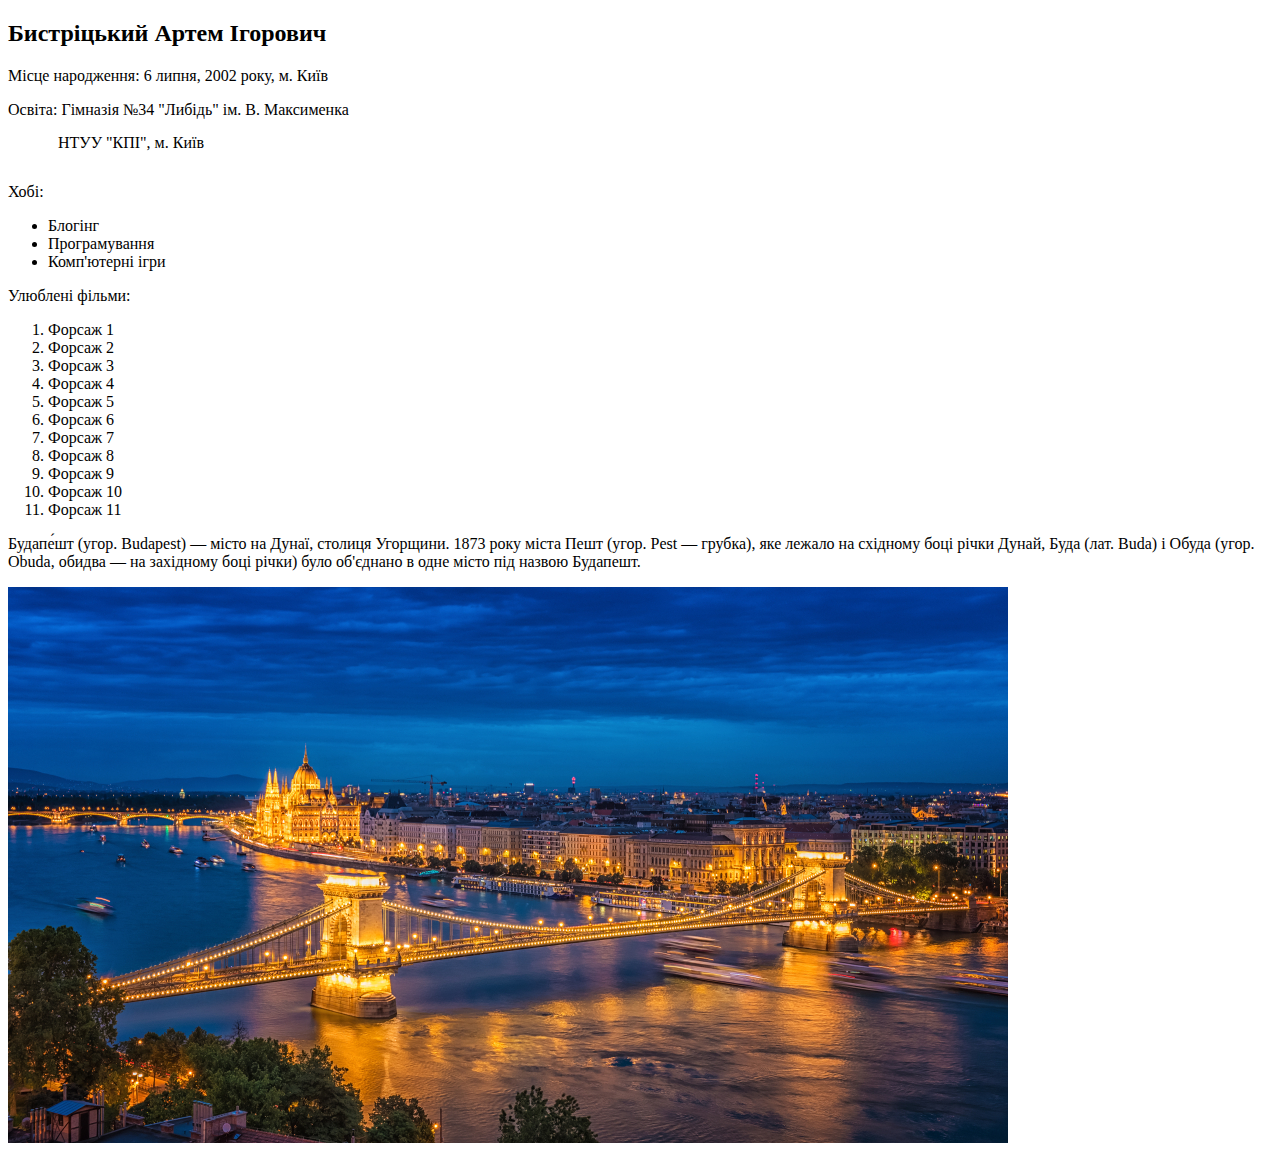
==== index.html @ 742adeb4 "Lab 1" ====
<!DOCTYPE html>
<html lang="en">
  <head>
    <meta charset="UTF-8" />
    <meta http-equiv="X-UA-Compatible" content="IE=edge" />
    <meta name="viewport" content="width=device-width, initial-scale=1.0" />
    <meta name="keywords" content="Бистріцький, ІА-93, Артем" />
    <meta name="description" content="Інформація про студентку, Артема Бистріцького" />
    <title>Бистріцький А.І., ІА-93, Лаб 1, Варіант 5</title>
  </head>
  <body>
    <h2>Бистріцький Артем Ігорович</h2>
    <p>Місце народження: 6 липня, 2002 року, м. Київ</p>
    <p>
      Освіта: Гімназія №34 "Либідь" ім. В. Максименка
      <br />
      <span style="display: block; margin-left: 50px; padding: 15px 0">НТУУ "КПІ", м. Київ</span>
    </p>

    <p>Хобі:</p>
    <ul>
      <li>Блогінг</li>
      <li>Програмування</li>
      <li>Комп'ютерні ігри</li>
    </ul>

    <p>Улюблені фільми:</p>
    <ol>
      <li>Форсаж 1</li>
      <li>Форсаж 2</li>
      <li>Форсаж 3</li>
      <li>Форсаж 4</li>
      <li>Форсаж 5</li>
      <li>Форсаж 6</li>
      <li>Форсаж 7</li>
      <li>Форсаж 8</li>
      <li>Форсаж 9</li>
      <li>Форсаж 10</li>
      <li>Форсаж 11</li>
    </ol>

    <p>
      Будапе́шт (угор. Budapest) — місто на Дунаї, столиця Угорщини. 1873 року міста Пешт (угор. Pest — грубка), яке лежало на східному боці річки Дунай, Буда (лат. Buda) і Обуда (угор. Obuda, обидва —
      на західному боці річки) було об'єднано в одне місто під назвою Будапешт.
    </p>

    <a href="https://uk.wikipedia.org/wiki/%D0%91%D1%83%D0%B4%D0%B0%D0%BF%D0%B5%D1%88%D1%82">
      <img src="./images/city.jpeg" alt="Будапешт" />
    </a>
  </body>
</html>
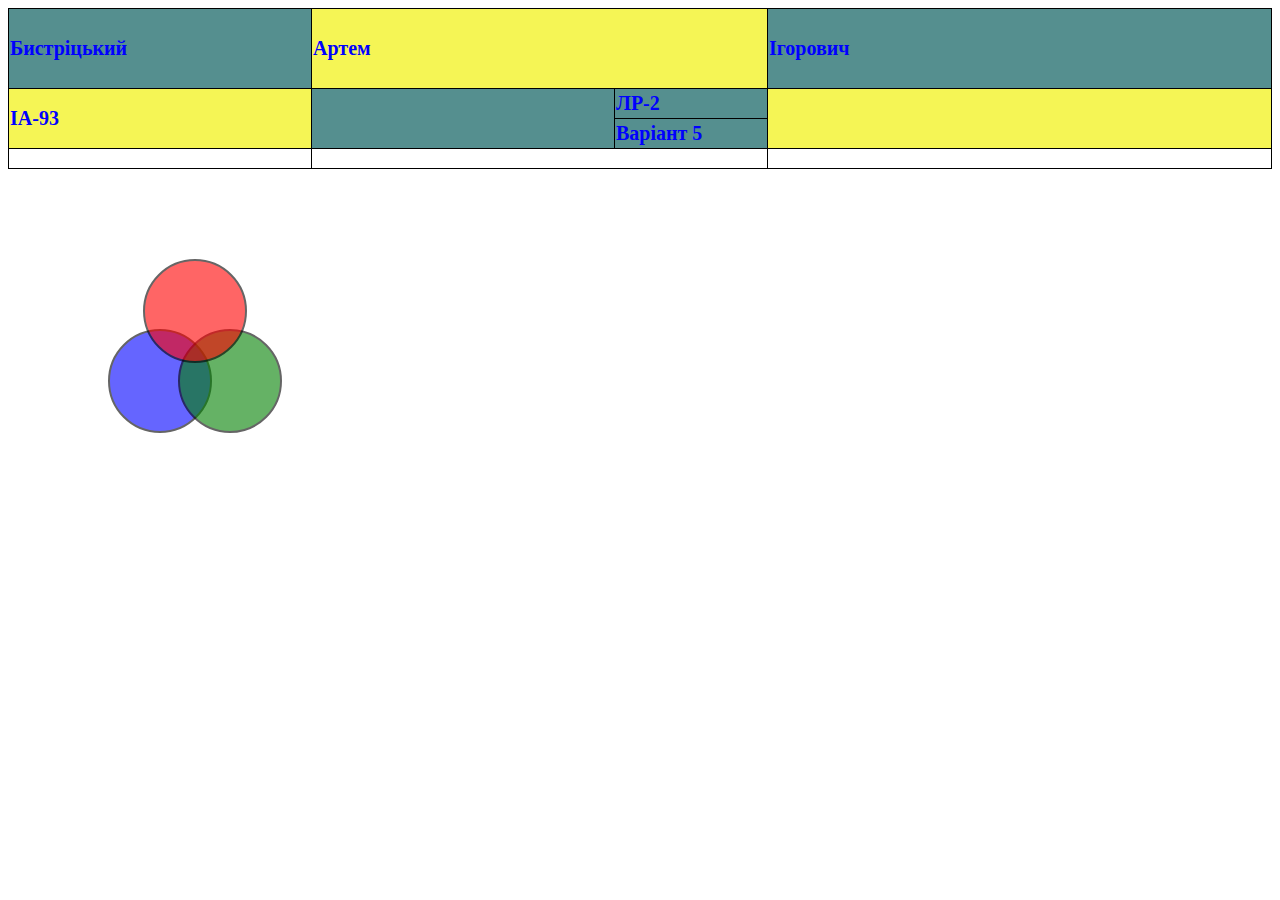
==== commit c56f0802: "Lab 2" ====
--- a/index.html
+++ b/index.html
@@ -5,47 +5,37 @@
     <meta http-equiv="X-UA-Compatible" content="IE=edge" />
     <meta name="viewport" content="width=device-width, initial-scale=1.0" />
     <meta name="keywords" content="Бистріцький, ІА-93, Артем" />
-    <meta name="description" content="Інформація про студентку, Артема Бистріцького" />
-    <title>Бистріцький А.І., ІА-93, Лаб 1, Варіант 5</title>
+    <meta name="description" content="Інформація про студента, Артема Бистріцького" />
+    <title>Бистріцький А.І., ІА-93, Лаб 2, Варіант 5</title>
+    <link rel="stylesheet" href="./css/style.css" />
   </head>
   <body>
-    <h2>Бистріцький Артем Ігорович</h2>
-    <p>Місце народження: 6 липня, 2002 року, м. Київ</p>
-    <p>
-      Освіта: Гімназія №34 "Либідь" ім. В. Максименка
-      <br />
-      <span style="display: block; margin-left: 50px; padding: 15px 0">НТУУ "КПІ", м. Київ</span>
-    </p>
+    <table>
+      <tr height="80" class="row_one">
+        <td width="300" class="data_green">Бистріцький</td>
+        <td colspan="2" class="data_yellow">Артем</td>
+        <td colspan="3" class="data_green">Ігорович</td>
+      </tr>
+      <tr height="30" class="row_two">
+        <td rowspan="2" class="data_yellow">ІА-93</td>
+        <td width="300" rowspan="2" class="data_green"></td>
+        <td class="data_green">ЛР-2</td>
+        <td rowspan="2" colspan="3" class="data_yellow"></td>
+      </tr>
+      <tr height="30" class="row_three">
+        <td width="150" class="data_green">Варіант 5</td>
+      </tr>
+      <tr height="20px">
+        <td></td>
+        <td colspan="2"></td>
+        <td colspan="3"></td>
+      </tr>
+    </table>
 
-    <p>Хобі:</p>
-    <ul>
-      <li>Блогінг</li>
-      <li>Програмування</li>
-      <li>Комп'ютерні ігри</li>
-    </ul>
-
-    <p>Улюблені фільми:</p>
-    <ol>
-      <li>Форсаж 1</li>
-      <li>Форсаж 2</li>
-      <li>Форсаж 3</li>
-      <li>Форсаж 4</li>
-      <li>Форсаж 5</li>
-      <li>Форсаж 6</li>
-      <li>Форсаж 7</li>
-      <li>Форсаж 8</li>
-      <li>Форсаж 9</li>
-      <li>Форсаж 10</li>
-      <li>Форсаж 11</li>
-    </ol>
-
-    <p>
-      Будапе́шт (угор. Budapest) — місто на Дунаї, столиця Угорщини. 1873 року міста Пешт (угор. Pest — грубка), яке лежало на східному боці річки Дунай, Буда (лат. Buda) і Обуда (угор. Obuda, обидва —
-      на західному боці річки) було об'єднано в одне місто під назвою Будапешт.
-    </p>
-
-    <a href="https://uk.wikipedia.org/wiki/%D0%91%D1%83%D0%B4%D0%B0%D0%BF%D0%B5%D1%88%D1%82">
-      <img src="./images/city.jpeg" alt="Будапешт" />
-    </a>
+    <div class="container">
+      <div class="circle_one"></div>
+      <div class="circle_two"></div>
+      <div class="circle_three"></div>
+    </div>
   </body>
 </html>
--- a/css/style.css
+++ b/css/style.css
@@ -0,0 +1,102 @@
+/* ============table============ */
+table, tr, td{
+    border: 1px solid black;
+}
+
+table{
+    width: 100%;
+    border-collapse: collapse;
+
+    font-size: 20px;
+    font-weight: bold;
+    color: #0000ff;
+}
+
+.data_green{
+    background-color: #558f8f;
+}
+
+.data_green:hover, .data_green:focus{
+    background-color: #f5f555;
+}
+
+.data_yellow{
+    background-color: #f5f555;
+}
+
+.data_yellow:hover, .data_yellow:focus{
+    background-color: #558f8f;
+}
+
+/* ============circles============ */
+
+/* @keyframes r_container{
+    from{
+        transform: rotate(0deg);
+    }
+    to{
+        transform: rotate(360deg);
+    }
+} */
+
+.container{
+    width: 500px;
+    height: 500px;
+    margin-top: 10px;
+
+    position: relative;
+
+    /* animation-name: r_container;
+    animation-duration: 5000ms;
+    animation-iteration-count: infinite;
+    animation-timing-function: linear; */
+}
+
+.circle_one{
+    width: 100px;
+    height: 100px;
+    border-radius: 50%;
+
+    background-color: blue;
+    border: 2px solid black;
+    opacity: 0.6;
+
+    position: absolute;
+    top: 150px;
+    left: 100px;
+
+}
+
+.circle_two{
+    width: 100px;
+    height: 100px;
+    border-radius: 50%;
+
+    background-color: green;
+    border: 2px solid black;
+    opacity: 0.6;
+
+    position: absolute;
+    top: 150px;
+    left: 170px;
+}
+
+.circle_three{
+    width: 100px;
+    height: 100px;
+    border-radius: 50%;
+
+    background-color: red;
+    border: 2px solid black;
+    opacity: 0.6;
+
+    position: absolute;
+    top: 80px;
+    left: 135px;
+}
+
+
+
+
+
+
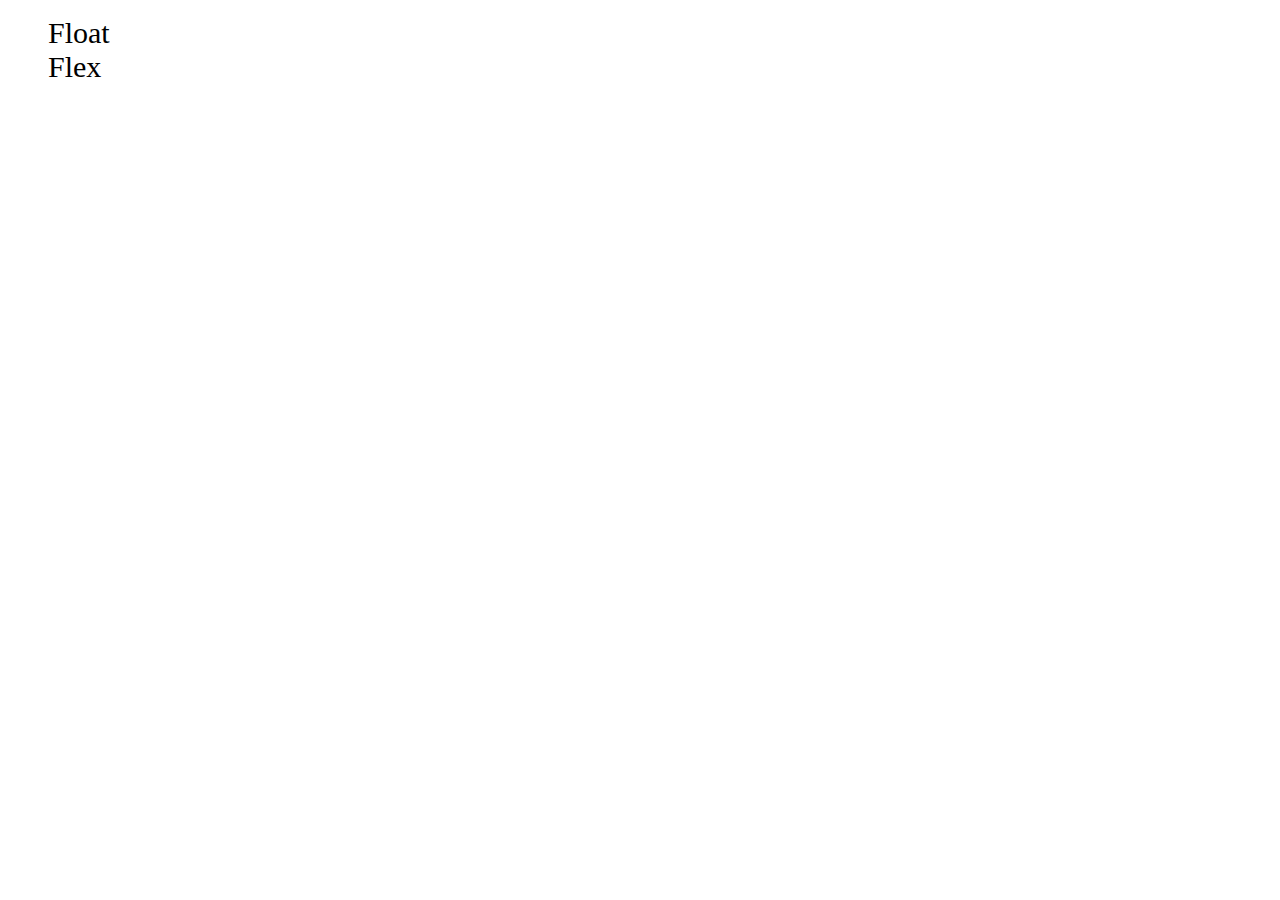
==== commit cd250e10: "Lab 3" ====
--- a/index.html
+++ b/index.html
@@ -6,36 +6,18 @@
     <meta name="viewport" content="width=device-width, initial-scale=1.0" />
     <meta name="keywords" content="Бистріцький, ІА-93, Артем" />
     <meta name="description" content="Інформація про студента, Артема Бистріцького" />
-    <title>Бистріцький А.І., ІА-93, Лаб 2, Варіант 5</title>
-    <link rel="stylesheet" href="./css/style.css" />
+    <title>Бистріцький А.І., ІА-93, Лаб 3, Варіант 5</title>
+    <link rel="stylesheet" href="./css/styles.css" />
   </head>
   <body>
-    <table>
-      <tr height="80" class="row_one">
-        <td width="300" class="data_green">Бистріцький</td>
-        <td colspan="2" class="data_yellow">Артем</td>
-        <td colspan="3" class="data_green">Ігорович</td>
-      </tr>
-      <tr height="30" class="row_two">
-        <td rowspan="2" class="data_yellow">ІА-93</td>
-        <td width="300" rowspan="2" class="data_green"></td>
-        <td class="data_green">ЛР-2</td>
-        <td rowspan="2" colspan="3" class="data_yellow"></td>
-      </tr>
-      <tr height="30" class="row_three">
-        <td width="150" class="data_green">Варіант 5</td>
-      </tr>
-      <tr height="20px">
-        <td></td>
-        <td colspan="2"></td>
-        <td colspan="3"></td>
-      </tr>
-    </table>
-
-    <div class="container">
-      <div class="circle_one"></div>
-      <div class="circle_two"></div>
-      <div class="circle_three"></div>
-    </div>
+    <ul>
+      <li>
+        <a href="./partials/float.html">Float</a>
+      </li>
+      <li>
+        <a href="./partials/flex.html">Flex</a>
+      </li>
+    </ul>
+    
   </body>
 </html>
--- a/css/styles.css
+++ b/css/styles.css
@@ -0,0 +1,10 @@
+ul{
+    list-style: none;
+}
+
+a{
+    font-size: 30px;
+    text-decoration: none;
+
+    color: black;
+}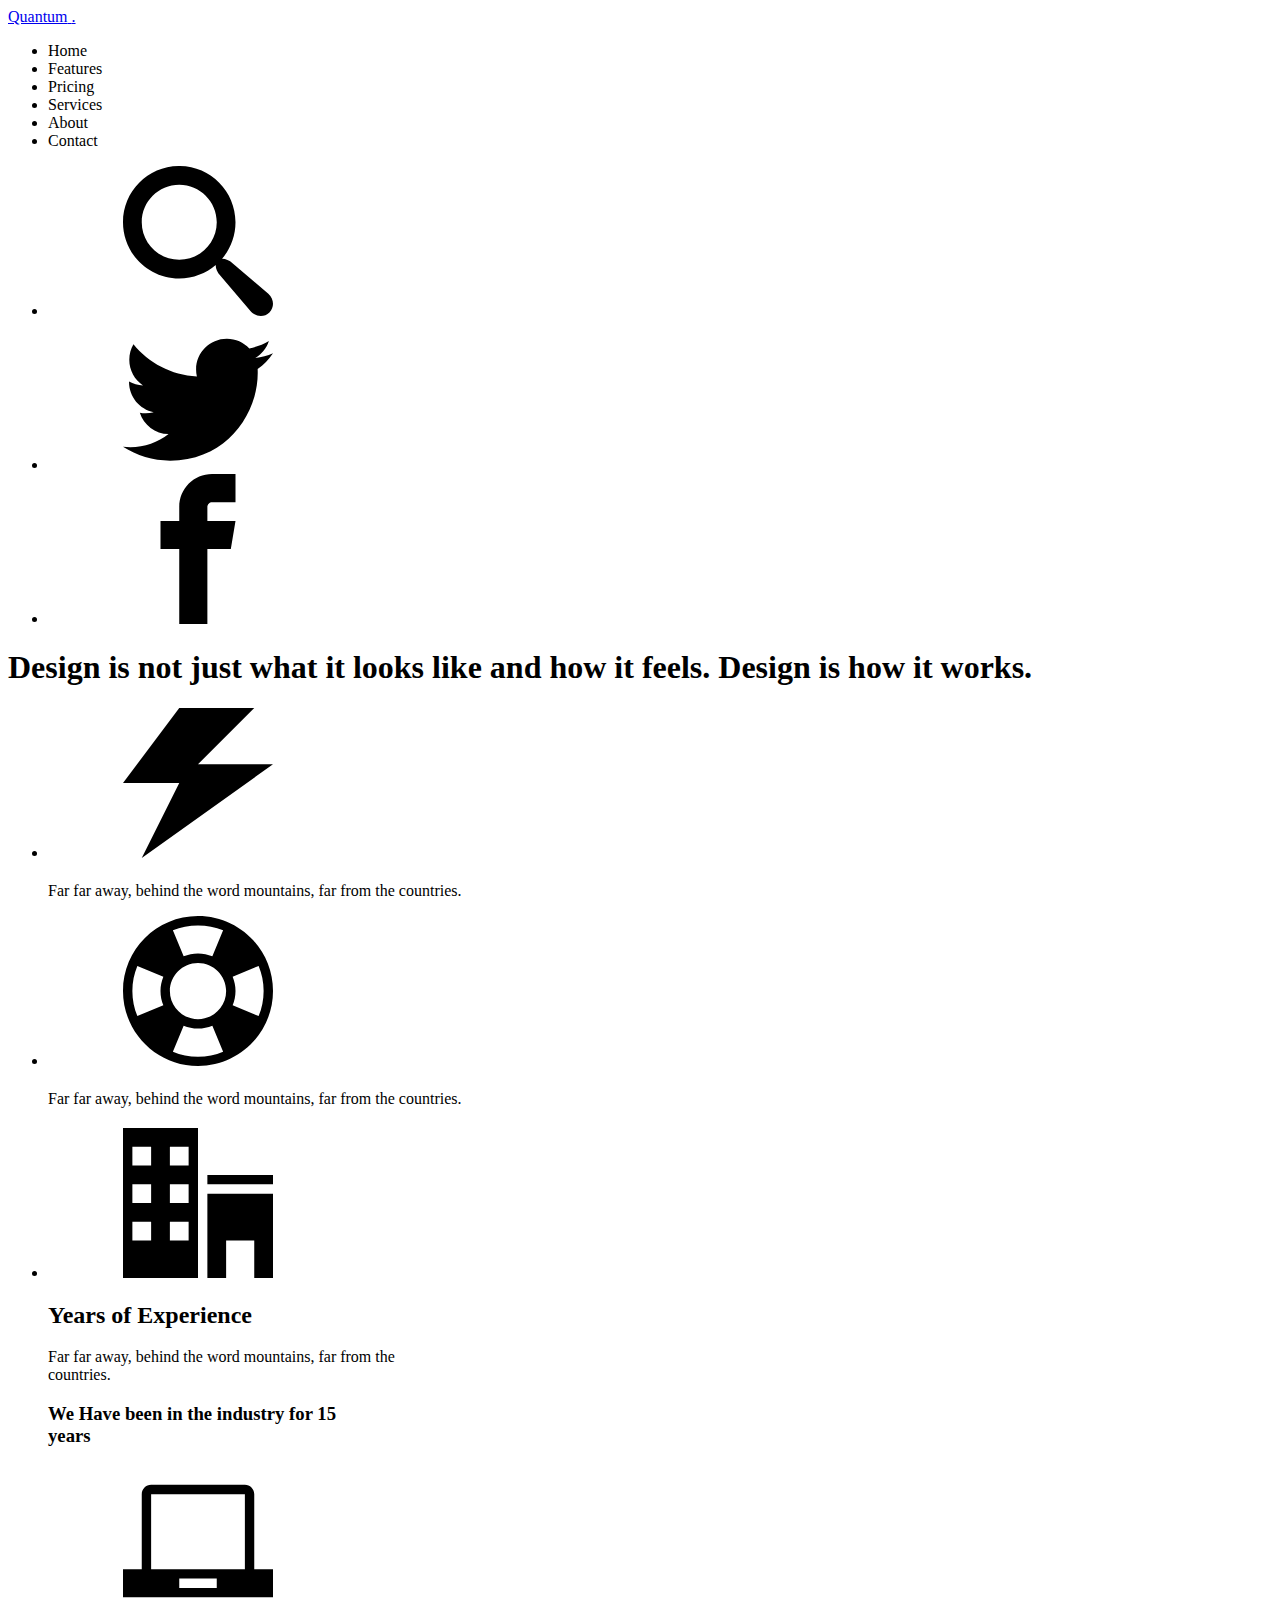
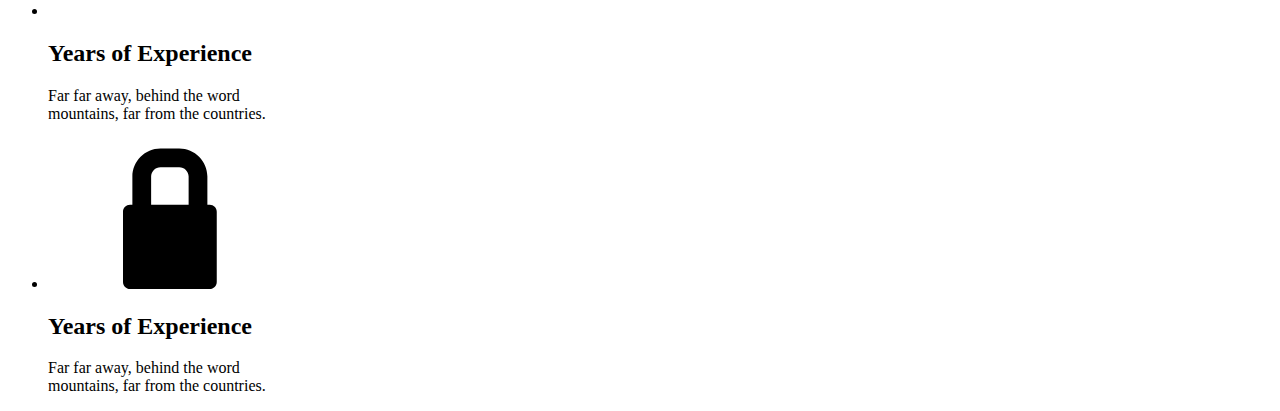
==== commit 4665a1c6: "added markup" ====
--- a/index.html
+++ b/index.html
@@ -6,18 +6,150 @@
     <meta name="viewport" content="width=device-width, initial-scale=1.0" />
     <meta name="keywords" content="Бистріцький, ІА-93, Артем" />
     <meta name="description" content="Інформація про студента, Артема Бистріцького" />
-    <title>Бистріцький А.І., ІА-93, Лаб 3, Варіант 5</title>
+    <title>Бистріцький А.І., ІА-93, Лаб 4, Варіант 5</title>
     <link rel="stylesheet" href="./css/styles.css" />
   </head>
   <body>
-    <ul>
-      <li>
-        <a href="./partials/float.html">Float</a>
-      </li>
-      <li>
-        <a href="./partials/flex.html">Flex</a>
-      </li>
-    </ul>
-    
+    <!-- Шапка -->
+    <header class="page-header">
+      <div class="container">
+        <nav class="navigation">
+          <a href="./index.html" class="logotype" lang="en">
+            <span class="logotype__logo-quantum">Quantum</span>
+            <span class="logotype__logo-dot">.</span>
+          </a>
+
+          <ul class="header-list">
+            <li class="header-list__item">Home</li>
+            <li class="header-list__item">Features</li>
+            <li class="header-list__item">Pricing</li>
+            <li class="header-list__item">Services</li>
+            <li class="header-list__item">About</li>
+            <li class="header-list__item">Contact</li>
+          </ul>
+
+          <ul class="contacts">
+            <li class="contacts__item">
+              <svg class="contacts__search">
+                <use href="./icons/symbol-defs.svg#icon-search"></use>
+              </svg>
+            </li>
+            <li class="contacts__item">
+              <svg class="contacts__twitter">
+                <use href="./icons/symbol-defs.svg#icon-twitter"></use>
+              </svg>
+            </li>
+            <li class="contacts__item">
+              <svg class="contacts__facebook">
+                <use href="./icons/symbol-defs.svg#icon-facebook"></use>
+              </svg>
+            </li>
+          </ul>
+        </nav>
+      </div>
+    </header>
+
+    <main>
+      <!-- Герой -->
+      <section class="hero">
+        <div class="container">
+          <h1 class="hero-title">
+            Design is not just what it looks like and how it feels. Design is how it works.
+          </h1>
+
+          <ul class="hero-list">
+            <li class="hero-list__item">
+              <div class="hero-list__svg-block-power">
+                <svg class="hero-list__svg-power">
+                  <use href="./icons/symbol-defs.svg#icon-power"></use>
+                </svg>
+              </div>
+
+              <h2 class="hero-svg-title"></h2>
+
+              <p class="hero-svg-description">
+                Far far away, behind the word mountains, far from the countries.
+              </p>
+            </li>
+
+            <li class="hero-list__item">
+              <div class="hero-list__svg-block-lifebuoy">
+                <svg class="hero-list__svg-lifebuoy">
+                  <use href="./icons/symbol-defs.svg#icon-lifebuoy"></use>
+                </svg>
+              </div>
+
+              <h2 class="hero-svg-title"></h2>
+
+              <p class="hero-svg-description">
+                Far far away, behind the word mountains, far from the countries.
+              </p>
+            </li>
+          </ul>
+        </div>
+      </section>
+
+      <!-- Про нас -->
+      <section class="about-us-first">
+        <div class="container">
+          <h2 class="about-us-main-title"></h2>
+
+          <h3 class="about-us-secondary-title"></h3>
+
+          <ul class="about-us-list">
+            <li class="about-us-list__item">
+              <div class="about-us-list__svg-block-office">
+                <svg class="about-us-list__svg-office">
+                  <use href="./icons/symbol-defs.svg#icon-office"></use>
+                </svg>
+              </div>
+
+              <h2 class="about-us-svg-main-title">Years of Experience</h2>
+
+              <p class="about-us-svg-description">
+                Far far away, behind the word mountains, far from the<br />countries.
+              </p>
+
+              <h3 class="about-us-svg-secondary-title">
+                We Have been in the industry for <span>15</span><br />years
+              </h3>
+            </li>
+
+            <li class="about-us-list__item">
+              <div class="about-us-list__svg-block-laptop">
+                <svg class="about-us-list__svg-laptop">
+                  <use href="./icons/symbol-defs.svg#icon-laptop"></use>
+                </svg>
+              </div>
+
+              <h2 class="about-us-svg-main-title">Years of Experience</h2>
+
+              <p class="about-us-svg-description">
+                Far far away, behind the word<br />mountains, far from the countries.
+              </p>
+            </li>
+
+            <li class="about-us-list__item">
+              <div class="about-us-list__svg-block-lock">
+                <svg class="about-us-list__svg-lock">
+                  <use href="./icons/symbol-defs.svg#icon-lock"></use>
+                </svg>
+              </div>
+
+              <h2 class="about-us-svg-main-title">Years of Experience</h2>
+
+              <p class="about-us-svg-description">
+                Far far away, behind the word<br />mountains, far from the countries.
+              </p>
+            </li>
+          </ul>
+        </div>
+      </section>
+
+      <!-- Картинки -->
+      <section class="images">
+        <div class="container"></div>
+      </section>
+    </main>
   </body>
 </html>
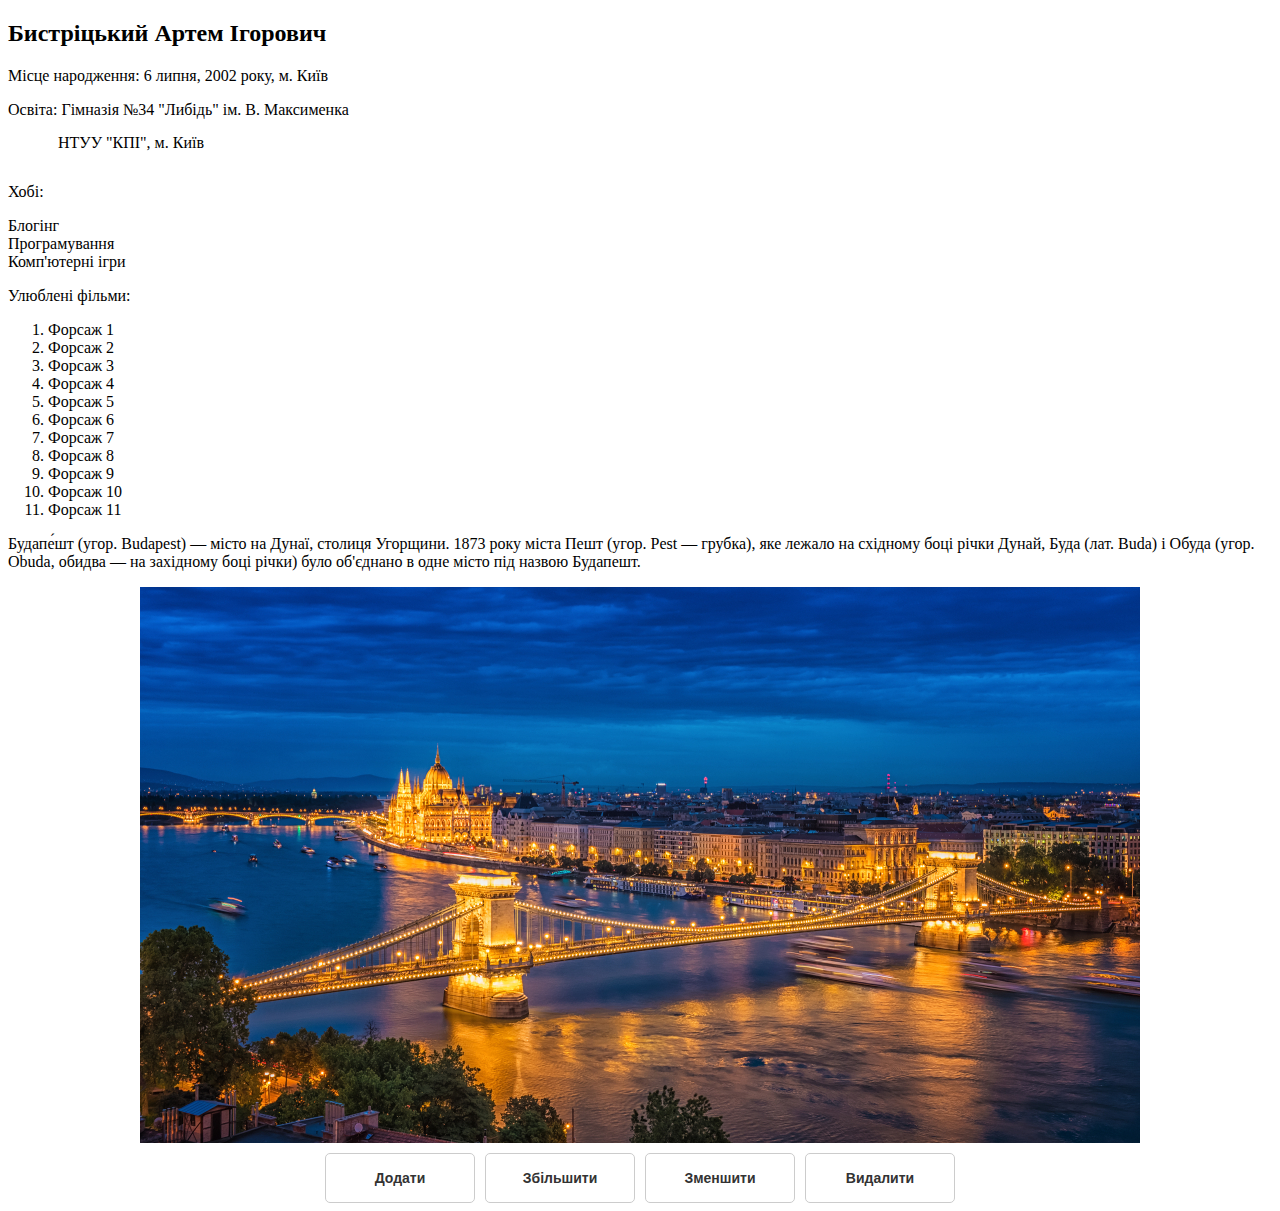
==== commit 6d59adde: "Lab 5" ====
--- a/index.html
+++ b/index.html
@@ -5,151 +5,66 @@
     <meta http-equiv="X-UA-Compatible" content="IE=edge" />
     <meta name="viewport" content="width=device-width, initial-scale=1.0" />
     <meta name="keywords" content="Бистріцький, ІА-93, Артем" />
-    <meta name="description" content="Інформація про студента, Артема Бистріцького" />
-    <title>Бистріцький А.І., ІА-93, Лаб 4, Варіант 5</title>
-    <link rel="stylesheet" href="./css/styles.css" />
+    <meta name="description" content="Інформація про студентку, Артема Бистріцького" />
+    <link rel="stylesheet" href="./css/style.css" />
+    <title>Бистріцький А.І., ІА-93, Лаб 5, Варіант 5</title>
   </head>
   <body>
-    <!-- Шапка -->
-    <header class="page-header">
-      <div class="container">
-        <nav class="navigation">
-          <a href="./index.html" class="logotype" lang="en">
-            <span class="logotype__logo-quantum">Quantum</span>
-            <span class="logotype__logo-dot">.</span>
-          </a>
+    <h2>Бистріцький Артем Ігорович</h2>
+    <p>Місце народження: 6 липня, 2002 року, м. Київ</p>
+    <p>
+      Освіта: Гімназія №34 "Либідь" ім. В. Максименка
+      <br />
+      <span style="display: block; margin-left: 50px; padding: 15px 0">НТУУ "КПІ", м. Київ</span>
+    </p>
 
-          <ul class="header-list">
-            <li class="header-list__item">Home</li>
-            <li class="header-list__item">Features</li>
-            <li class="header-list__item">Pricing</li>
-            <li class="header-list__item">Services</li>
-            <li class="header-list__item">About</li>
-            <li class="header-list__item">Contact</li>
-          </ul>
+    <p>Хобі:</p>
+    <ul class="hoobbies-list">
+      <li id="blogging">Блогінг</li>
+      <li class="hobbies-list_programming">Програмування</li>
+      <li>Комп'ютерні ігри</li>
+    </ul>
 
-          <ul class="contacts">
-            <li class="contacts__item">
-              <svg class="contacts__search">
-                <use href="./icons/symbol-defs.svg#icon-search"></use>
-              </svg>
-            </li>
-            <li class="contacts__item">
-              <svg class="contacts__twitter">
-                <use href="./icons/symbol-defs.svg#icon-twitter"></use>
-              </svg>
-            </li>
-            <li class="contacts__item">
-              <svg class="contacts__facebook">
-                <use href="./icons/symbol-defs.svg#icon-facebook"></use>
-              </svg>
-            </li>
-          </ul>
-        </nav>
-      </div>
-    </header>
+    <p>Улюблені фільми:</p>
+    <ol>
+      <li>Форсаж 1</li>
+      <li>Форсаж 2</li>
+      <li>Форсаж 3</li>
+      <li>Форсаж 4</li>
+      <li>Форсаж 5</li>
+      <li>Форсаж 6</li>
+      <li>Форсаж 7</li>
+      <li>Форсаж 8</li>
+      <li>Форсаж 9</li>
+      <li>Форсаж 10</li>
+      <li>Форсаж 11</li>
+    </ol>
 
-    <main>
-      <!-- Герой -->
-      <section class="hero">
-        <div class="container">
-          <h1 class="hero-title">
-            Design is not just what it looks like and how it feels. Design is how it works.
-          </h1>
+    <p>
+      Будапе́шт (угор. Budapest) — місто на Дунаї, столиця Угорщини. 1873 року міста Пешт (угор. Pest — грубка), яке лежало на східному боці річки Дунай, Буда (лат. Buda) і Обуда (угор. Obuda, обидва —
+      на західному боці річки) було об'єднано в одне місто під назвою Будапешт.
+    </p>
 
-          <ul class="hero-list">
-            <li class="hero-list__item">
-              <div class="hero-list__svg-block-power">
-                <svg class="hero-list__svg-power">
-                  <use href="./icons/symbol-defs.svg#icon-power"></use>
-                </svg>
-              </div>
+    <div class="container">
+      <a class="img-link" href="https://uk.wikipedia.org/wiki/%D0%91%D1%83%D0%B4%D0%B0%D0%BF%D0%B5%D1%88%D1%82">
+        <img class="img" src="./images/city.jpeg" alt="Будапешт" />
+      </a>
+      <ul class="button-list">
+        <li class="button-list__item">
+          <button class="button-list__btn btnAdd">Додати</button>
+        </li>
+        <li class="button-list__item">
+          <button class="button-list__btn btnIncrease">Збільшити</button>
+        </li>
+        <li class="button-list__item">
+          <button class="button-list__btn btnDecrease">Зменшити</button>
+        </li>
+        <li class="button-list__item">
+          <button class="button-list__btn btnDelete">Видалити</button>
+        </li>
+      </ul>
+    </div>
 
-              <h2 class="hero-svg-title"></h2>
-
-              <p class="hero-svg-description">
-                Far far away, behind the word mountains, far from the countries.
-              </p>
-            </li>
-
-            <li class="hero-list__item">
-              <div class="hero-list__svg-block-lifebuoy">
-                <svg class="hero-list__svg-lifebuoy">
-                  <use href="./icons/symbol-defs.svg#icon-lifebuoy"></use>
-                </svg>
-              </div>
-
-              <h2 class="hero-svg-title"></h2>
-
-              <p class="hero-svg-description">
-                Far far away, behind the word mountains, far from the countries.
-              </p>
-            </li>
-          </ul>
-        </div>
-      </section>
-
-      <!-- Про нас -->
-      <section class="about-us-first">
-        <div class="container">
-          <h2 class="about-us-main-title"></h2>
-
-          <h3 class="about-us-secondary-title"></h3>
-
-          <ul class="about-us-list">
-            <li class="about-us-list__item">
-              <div class="about-us-list__svg-block-office">
-                <svg class="about-us-list__svg-office">
-                  <use href="./icons/symbol-defs.svg#icon-office"></use>
-                </svg>
-              </div>
-
-              <h2 class="about-us-svg-main-title">Years of Experience</h2>
-
-              <p class="about-us-svg-description">
-                Far far away, behind the word mountains, far from the<br />countries.
-              </p>
-
-              <h3 class="about-us-svg-secondary-title">
-                We Have been in the industry for <span>15</span><br />years
-              </h3>
-            </li>
-
-            <li class="about-us-list__item">
-              <div class="about-us-list__svg-block-laptop">
-                <svg class="about-us-list__svg-laptop">
-                  <use href="./icons/symbol-defs.svg#icon-laptop"></use>
-                </svg>
-              </div>
-
-              <h2 class="about-us-svg-main-title">Years of Experience</h2>
-
-              <p class="about-us-svg-description">
-                Far far away, behind the word<br />mountains, far from the countries.
-              </p>
-            </li>
-
-            <li class="about-us-list__item">
-              <div class="about-us-list__svg-block-lock">
-                <svg class="about-us-list__svg-lock">
-                  <use href="./icons/symbol-defs.svg#icon-lock"></use>
-                </svg>
-              </div>
-
-              <h2 class="about-us-svg-main-title">Years of Experience</h2>
-
-              <p class="about-us-svg-description">
-                Far far away, behind the word<br />mountains, far from the countries.
-              </p>
-            </li>
-          </ul>
-        </div>
-      </section>
-
-      <!-- Картинки -->
-      <section class="images">
-        <div class="container"></div>
-      </section>
-    </main>
+    <script src="./script.js"></script>
   </body>
 </html>
--- a/css/style.css
+++ b/css/style.css
@@ -0,0 +1,38 @@
+ul {
+  list-style: none;
+  margin: 0;
+  padding: 0;
+}
+
+.img-link {
+  display: flex;
+  justify-content: center;
+}
+
+.button-list {
+  display: flex;
+  justify-content: center;
+
+  margin-top: 10px;
+}
+
+.button-list__item:not(:last-child) {
+  margin-right: 10px;
+}
+
+.button-list__btn {
+  width: 150px;
+  height: 50px;
+  border: 1px solid #ccc;
+  border-radius: 5px;
+  padding: 5px 10px;
+  font-size: 14px;
+  font-weight: bold;
+  color: #333;
+  background-color: #fff;
+  cursor: pointer;
+}
+
+.hidden {
+  display: none;
+}
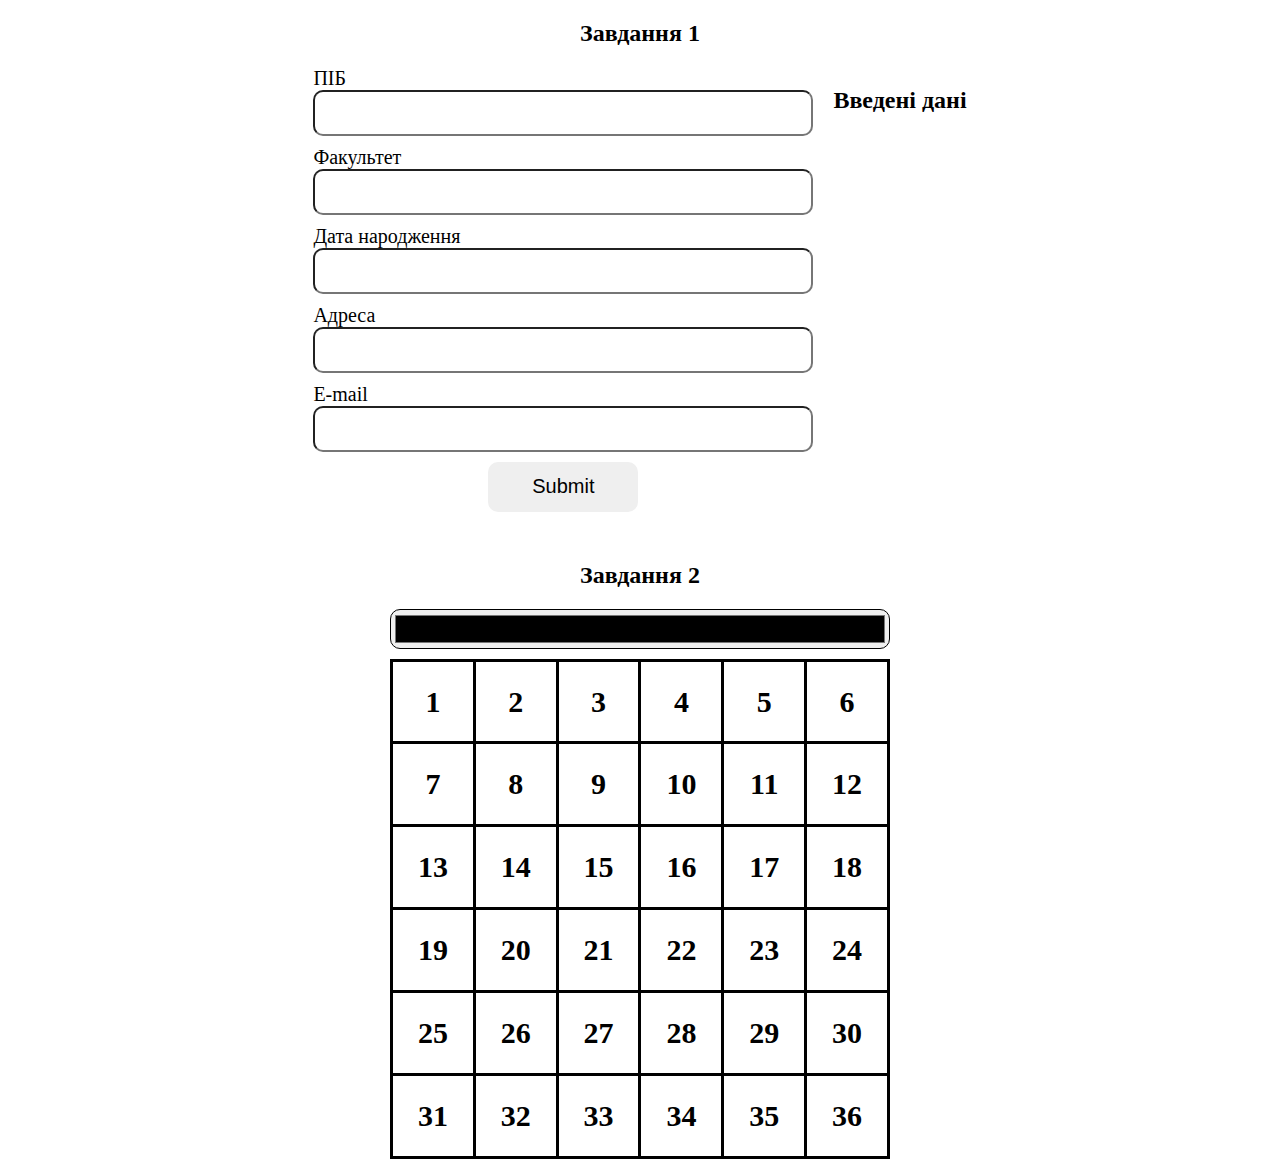
==== commit 690d4c70: "Lab 6" ====
--- a/index.html
+++ b/index.html
@@ -7,64 +7,96 @@
     <meta name="keywords" content="Бистріцький, ІА-93, Артем" />
     <meta name="description" content="Інформація про студентку, Артема Бистріцького" />
     <link rel="stylesheet" href="./css/style.css" />
-    <title>Бистріцький А.І., ІА-93, Лаб 5, Варіант 5</title>
+    <title>Бистріцький А.І., ІА-93, Лаб 6, Варіант 5</title>
   </head>
   <body>
-    <h2>Бистріцький Артем Ігорович</h2>
-    <p>Місце народження: 6 липня, 2002 року, м. Київ</p>
-    <p>
-      Освіта: Гімназія №34 "Либідь" ім. В. Максименка
-      <br />
-      <span style="display: block; margin-left: 50px; padding: 15px 0">НТУУ "КПІ", м. Київ</span>
-    </p>
+    <h2>Завдання 1</h2>
+    <div class="container-form">
+      <form class="info-form">
+        <label for="initials">ПІБ</label>
+        <input type="text" id="initials" />
 
-    <p>Хобі:</p>
-    <ul class="hoobbies-list">
-      <li id="blogging">Блогінг</li>
-      <li class="hobbies-list_programming">Програмування</li>
-      <li>Комп'ютерні ігри</li>
-    </ul>
+        <label for="faculty">Факультет</label>
+        <input type="text" id="faculty" />
 
-    <p>Улюблені фільми:</p>
-    <ol>
-      <li>Форсаж 1</li>
-      <li>Форсаж 2</li>
-      <li>Форсаж 3</li>
-      <li>Форсаж 4</li>
-      <li>Форсаж 5</li>
-      <li>Форсаж 6</li>
-      <li>Форсаж 7</li>
-      <li>Форсаж 8</li>
-      <li>Форсаж 9</li>
-      <li>Форсаж 10</li>
-      <li>Форсаж 11</li>
-    </ol>
+        <label for="date">Дата народження</label>
+        <input type="text" id="date" />
 
-    <p>
-      Будапе́шт (угор. Budapest) — місто на Дунаї, столиця Угорщини. 1873 року міста Пешт (угор. Pest — грубка), яке лежало на східному боці річки Дунай, Буда (лат. Buda) і Обуда (угор. Obuda, обидва —
-      на західному боці річки) було об'єднано в одне місто під назвою Будапешт.
-    </p>
+        <label for="address">Адреса</label>
+        <input type="text" id="address" />
 
-    <div class="container">
-      <a class="img-link" href="https://uk.wikipedia.org/wiki/%D0%91%D1%83%D0%B4%D0%B0%D0%BF%D0%B5%D1%88%D1%82">
-        <img class="img" src="./images/city.jpeg" alt="Будапешт" />
-      </a>
-      <ul class="button-list">
-        <li class="button-list__item">
-          <button class="button-list__btn btnAdd">Додати</button>
-        </li>
-        <li class="button-list__item">
-          <button class="button-list__btn btnIncrease">Збільшити</button>
-        </li>
-        <li class="button-list__item">
-          <button class="button-list__btn btnDecrease">Зменшити</button>
-        </li>
-        <li class="button-list__item">
-          <button class="button-list__btn btnDelete">Видалити</button>
-        </li>
-      </ul>
+        <label for="mail">E-mail</label>
+        <input type="text" id="mail" />
+
+        <button type="submit">Submit</button>
+      </form>
+
+      <div class="data">
+        <h2>Введені дані</h2>
+        <p id="data-initials"></p>
+        <p id="data-faculty"></p>
+        <p id="data-date"></p>
+        <p id="data-address"></p>
+        <p id="data-mail"></p>
+      </div>
     </div>
 
+    <h2>Завдання 2</h2>
+
+    <div class="container-table">
+      <input type="color" class="color-picker" />
+
+      <table>
+        <tr>
+          <td>1</td>
+          <td>2</td>
+          <td>3</td>
+          <td>4</td>
+          <td class="my-variant">5</td>
+          <td>6</td>
+        </tr>
+        <tr>
+          <td>7</td>
+          <td>8</td>
+          <td>9</td>
+          <td>10</td>
+          <td>11</td>
+          <td>12</td>
+        </tr>
+        <tr>
+          <td>13</td>
+          <td>14</td>
+          <td>15</td>
+          <td>16</td>
+          <td>17</td>
+          <td>18</td>
+        </tr>
+        <tr>
+          <td>19</td>
+          <td>20</td>
+          <td>21</td>
+          <td>22</td>
+          <td>23</td>
+          <td>24</td>
+        </tr>
+        <tr>
+          <td>25</td>
+          <td>26</td>
+          <td>27</td>
+          <td>28</td>
+          <td>29</td>
+          <td>30</td>
+        </tr>
+        <tr>
+          <td>31</td>
+          <td>32</td>
+          <td>33</td>
+          <td>34</td>
+          <td>35</td>
+          <td>36</td>
+        </tr>
+      </table>
+    </div>
     <script src="./script.js"></script>
   </body>
 </html>
--- a/css/style.css
+++ b/css/style.css
@@ -1,38 +1,99 @@
-ul {
-  list-style: none;
-  margin: 0;
-  padding: 0;
+/* Завдання 1 */
+
+h2 {
+  text-align: center;
 }
 
-.img-link {
-  display: flex;
-  justify-content: center;
-}
-
-.button-list {
+.container-form {
   display: flex;
   justify-content: center;
 
-  margin-top: 10px;
+  padding-bottom: 30px;
 }
 
-.button-list__item:not(:last-child) {
-  margin-right: 10px;
+.info-form {
+  display: flex;
+  flex-direction: column;
+
+  width: 500px;
+
+  font-size: 20px;
 }
 
-.button-list__btn {
+input {
+  height: 40px;
+
+  border-radius: 10px;
+  /* border: 1px solid black; */
+  outline: none;
+  margin-bottom: 10px;
+
+  font-size: 20px;
+}
+
+button {
   width: 150px;
   height: 50px;
-  border: 1px solid #ccc;
-  border-radius: 5px;
-  padding: 5px 10px;
-  font-size: 14px;
-  font-weight: bold;
-  color: #333;
-  background-color: #fff;
+
+  margin-left: auto;
+  margin-right: auto;
+
+  border-radius: 10px;
+  border-style: none;
+
+  font-size: 20px;
+
   cursor: pointer;
 }
 
-.hidden {
-  display: none;
+button:hover,
+button:focus {
+  background-color: black;
+  color: white;
 }
+
+.error-input {
+  border: 2px solid red;
+}
+
+.success-input {
+  border: 2px solid green;
+}
+
+.data {
+  margin-left: 20px;
+}
+
+/* Завдання 2 */
+
+table,
+tr,
+td {
+  border: 3px solid black;
+}
+
+table {
+  margin-left: auto;
+  margin-right: auto;
+
+  width: 500px;
+  height: 500px;
+  border-collapse: collapse;
+
+  font-size: 30px;
+  font-weight: bold;
+
+  text-align: center;
+}
+
+.my-variant:hover {
+  cursor: pointer;
+}
+
+.color-picker {
+  width: 500px;
+  display: block;
+
+  margin-left: auto;
+  margin-right: auto;
+}
